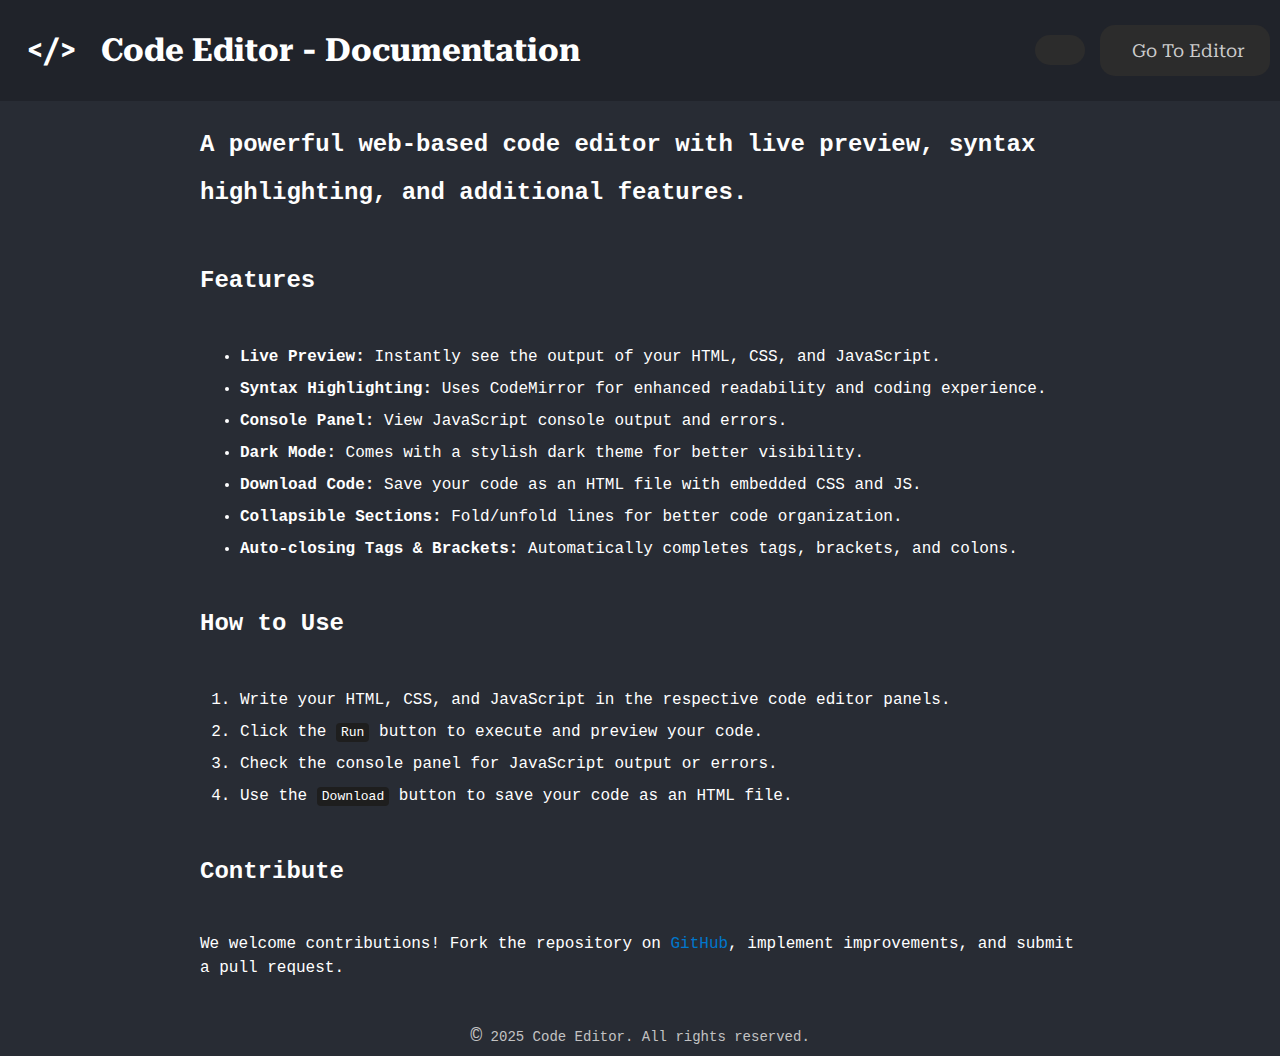
==== docs/index.html @ 1e4c4ba8 "add docs page" ====
<!DOCTYPE html>
<html lang="en">
  <head>
    <meta charset="UTF-8" />
    <meta name="viewport" content="width=device-width, initial-scale=1.0" />
    <meta http-equiv="X-UA-Compatible" content="ie=edge" />
    <title>Document</title>
    <link rel="stylesheet" href="../css_components/root.css" />
    <link rel="stylesheet" href="../style_id_010806.css" />
    <link rel="icon" href="../img_id_010806/favicon.svg" type="image/x-icon" />

    <!-- FLATICON PACK -->
    <link
        rel="stylesheet"
        href="https://cdn-uicons.flaticon.com/2.6.0/uicons-solid-straight/css/uicons-solid-straight.css"
    />
    <link
        rel="stylesheet"
        href="https://cdn-uicons.flaticon.com/2.6.0/uicons-brands/css/uicons-brands.css"
    />
  </head>
  <body>
    <!-- NAVBAR -->
    <nav class="navbar">
      <div class="header">
        <div class="title">
          <h1>&nbsp; &lt;/&gt; &nbsp; Code Editor - Documentation</h1>
        </div>
        <div class="buttons">
          <button onclick="window.open('https://github.com/rakeshkanna-rk/Code-Editor', '_blank')"><i class="fi fi-brands-github"></i></button>
          <button onclick="window.location.href='../'"><i class="fi fi-ss-square-terminal"> </i> Go To Editor</button>
      </div>
    </nav>
    <div class="body-of-docs">
        <h2>A powerful web-based code editor with live preview, syntax highlighting, and additional features.</h2>

        <h2>Features</h2>
        <ul>
            <li><strong>Live Preview:</strong> Instantly see the output of your HTML, CSS, and JavaScript.</li>
            <li><strong>Syntax Highlighting:</strong> Uses CodeMirror for enhanced readability and coding experience.</li>
            <li><strong>Console Panel:</strong> View JavaScript console output and errors.</li>
            <li><strong>Dark Mode:</strong> Comes with a stylish dark theme for better visibility.</li>
            <li><strong>Download Code:</strong> Save your code as an HTML file with embedded CSS and JS.</li>
            <li><strong>Collapsible Sections:</strong> Fold/unfold lines for better code organization.</li>
            <li><strong>Auto-closing Tags & Brackets:</strong> Automatically completes tags, brackets, and colons.</li>
        </ul>

        <h2>How to Use</h2>
        <ol>
            <li>Write your HTML, CSS, and JavaScript in the respective code editor panels.</li>
            <li>Click the <code>Run</code> button to execute and preview your code.</li>
            <li>Check the console panel for JavaScript output or errors.</li>
            <li>Use the <code>Download</code> button to save your code as an HTML file.</li>
        </ol>
        
        <h2>Contribute</h2>
        <p>We welcome contributions! Fork the repository on <a href="https://github.com/rakeshkanna-rk/Code-Editor"><i class="fi fi-brands-github"></i> GitHub</a>, implement improvements, and submit a pull request.</p>
        
        <div class="footer"><span class="copyright">&copy;</span> 2025 Code Editor. All rights reserved.</div>
    </div>
  </body>
</html>
---- css_components/root.css ----
/* ------------------------------------------ */
/*           GLOBAL ROOT STYLES               */
/* ------------------------------------------ */


/* COMPONENTS */
@import url("buttons.css");
@import url("overlay.css");
@import url("navbar.css");
@import url("editor.css");
@import url("docs.css");


:root {
  --editor-font: "PT Mono", monospace;
  --font: "Roboto Serif", serif;
  --bg-color: #2c2c2c;
  --text-color: #fff;
  --text-color-dull: #ccc;
  --hover-bg: #555;
  --H1: 22px;
  --H2: 18px;
  --H3: 14px;
  --padding-larg: 25px;
  --padding-medium: 20px;
  --padding-small: 15px;
}
---- style_id_010806.css ----
/* ------------------------------------------ */
/*              GLOBAL STYLES                 */
/* ------------------------------------------ */


/* FONTS */
@import url("https://fonts.googleapis.com/css2?family=PT+Mono&family=Roboto+Serif:ital,opsz,wght@0,8..144,100..900;1,8..144,100..900&display=swap");
@import url("https://fonts.googleapis.com/css2?family=PT+Mono&family=Roboto+Serif:ital,opsz,wght@0,8..144,100..900;1,8..144,100..900&display=swap");

.flex-box-row {
  display: flex;
  flex-direction: row;
  gap: 10px;
}

body {
  background-color: #282c34;
  color: white;
  margin: 0;
  padding: 0;
  display: flex;
  flex-direction: column;
}

body::-webkit-scrollbar {
  display: none;
}
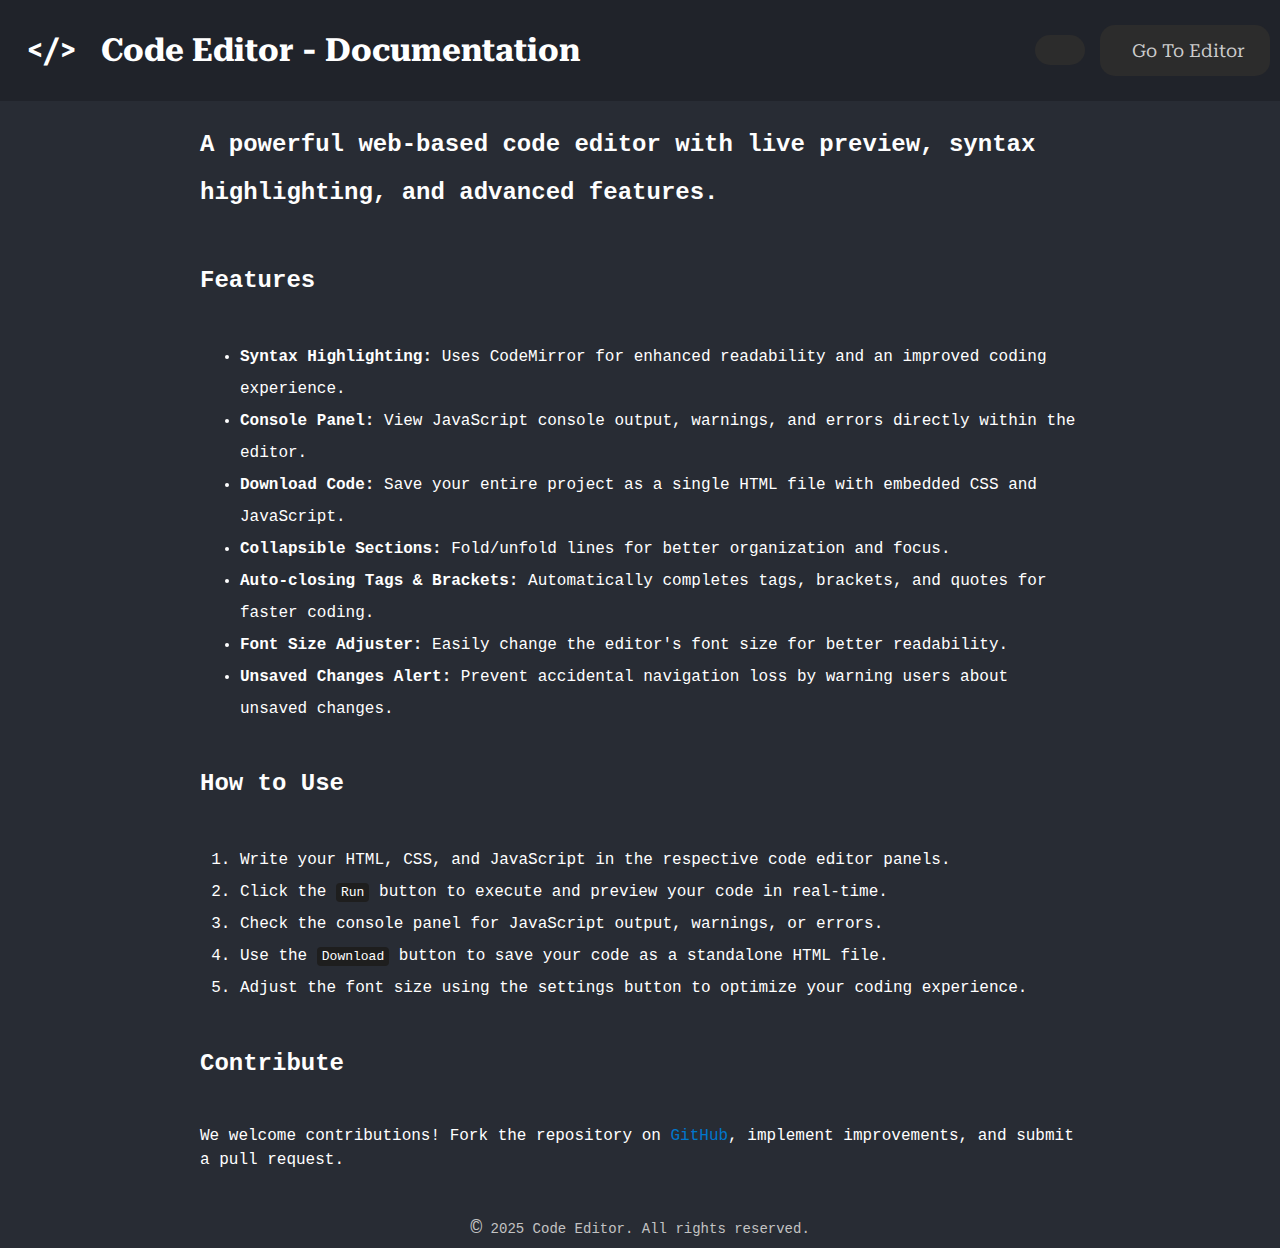
==== commit 806045c7: "updated docs" ====
--- a/docs/index.html
+++ b/docs/index.html
@@ -10,14 +10,8 @@
     <link rel="icon" href="../img_id_010806/favicon.svg" type="image/x-icon" />
 
     <!-- FLATICON PACK -->
-    <link
-        rel="stylesheet"
-        href="https://cdn-uicons.flaticon.com/2.6.0/uicons-solid-straight/css/uicons-solid-straight.css"
-    />
-    <link
-        rel="stylesheet"
-        href="https://cdn-uicons.flaticon.com/2.6.0/uicons-brands/css/uicons-brands.css"
-    />
+    <link rel="stylesheet" href="https://cdn-uicons.flaticon.com/2.6.0/uicons-solid-straight/css/uicons-solid-straight.css"/>
+    <link rel="stylesheet" href="https://cdn-uicons.flaticon.com/2.6.0/uicons-brands/css/uicons-brands.css"/>
   </head>
   <body>
     <!-- NAVBAR -->
@@ -32,31 +26,33 @@
       </div>
     </nav>
     <div class="body-of-docs">
-        <h2>A powerful web-based code editor with live preview, syntax highlighting, and additional features.</h2>
+      <h2>A powerful web-based code editor with live preview, syntax highlighting, and advanced features.</h2>
 
-        <h2>Features</h2>
-        <ul>
-            <li><strong>Live Preview:</strong> Instantly see the output of your HTML, CSS, and JavaScript.</li>
-            <li><strong>Syntax Highlighting:</strong> Uses CodeMirror for enhanced readability and coding experience.</li>
-            <li><strong>Console Panel:</strong> View JavaScript console output and errors.</li>
-            <li><strong>Dark Mode:</strong> Comes with a stylish dark theme for better visibility.</li>
-            <li><strong>Download Code:</strong> Save your code as an HTML file with embedded CSS and JS.</li>
-            <li><strong>Collapsible Sections:</strong> Fold/unfold lines for better code organization.</li>
-            <li><strong>Auto-closing Tags & Brackets:</strong> Automatically completes tags, brackets, and colons.</li>
-        </ul>
-
-        <h2>How to Use</h2>
-        <ol>
-            <li>Write your HTML, CSS, and JavaScript in the respective code editor panels.</li>
-            <li>Click the <code>Run</code> button to execute and preview your code.</li>
-            <li>Check the console panel for JavaScript output or errors.</li>
-            <li>Use the <code>Download</code> button to save your code as an HTML file.</li>
-        </ol>
-        
-        <h2>Contribute</h2>
-        <p>We welcome contributions! Fork the repository on <a href="https://github.com/rakeshkanna-rk/Code-Editor"><i class="fi fi-brands-github"></i> GitHub</a>, implement improvements, and submit a pull request.</p>
-        
-        <div class="footer"><span class="copyright">&copy;</span> 2025 Code Editor. All rights reserved.</div>
+      <h2>Features</h2>
+      <ul>
+          <li><strong>Syntax Highlighting:</strong> Uses CodeMirror for enhanced readability and an improved coding experience.</li>
+          <li><strong>Console Panel:</strong> View JavaScript console output, warnings, and errors directly within the editor.</li>
+          <li><strong>Download Code:</strong> Save your entire project as a single HTML file with embedded CSS and JavaScript.</li>
+          <li><strong>Collapsible Sections:</strong> Fold/unfold lines for better organization and focus.</li>
+          <li><strong>Auto-closing Tags & Brackets:</strong> Automatically completes tags, brackets, and quotes for faster coding.</li>
+          <li><strong>Font Size Adjuster:</strong> Easily change the editor's font size for better readability.</li>
+          <li><strong>Unsaved Changes Alert:</strong> Prevent accidental navigation loss by warning users about unsaved changes.</li>
+      </ul>
+      
+      <h2>How to Use</h2>
+      <ol>
+          <li>Write your HTML, CSS, and JavaScript in the respective code editor panels.</li>
+          <li>Click the <code>Run</code> button to execute and preview your code in real-time.</li>
+          <li>Check the console panel for JavaScript output, warnings, or errors.</li>
+          <li>Use the <code>Download</code> button to save your code as a standalone HTML file.</li>
+          <li>Adjust the font size using the settings button to optimize your coding experience.</li>
+      </ol>
+      
+      <h2>Contribute</h2>
+      <p>We welcome contributions! Fork the repository on <a href="https://github.com/rakeshkanna-rk/Code-Editor"><i class="fi fi-brands-github"></i> GitHub</a>, implement improvements, and submit a pull request.</p>
+      
+      <div class="footer"><span class="copyright">&copy;</span> 2025 Code Editor. All rights reserved.</div>
+      
     </div>
   </body>
 </html>
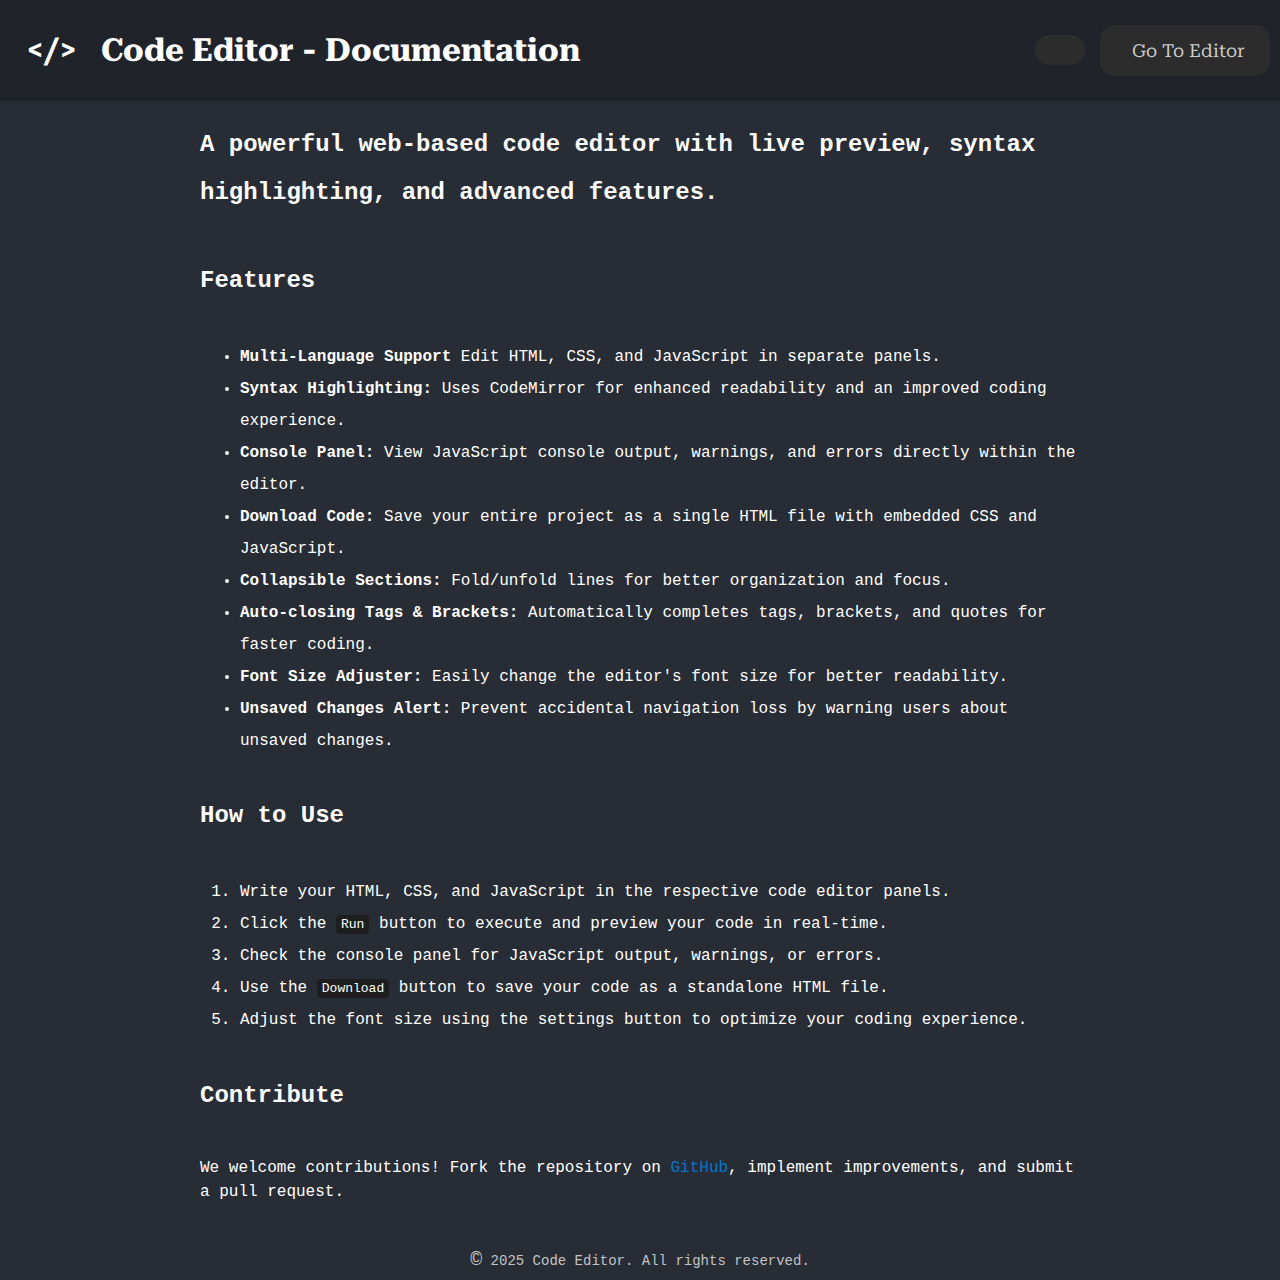
==== commit 53e2403a: "updated screenshots" ====
--- a/docs/index.html
+++ b/docs/index.html
@@ -30,6 +30,7 @@
 
       <h2>Features</h2>
       <ul>
+          <li><strong>Multi-Language Support</strong> Edit HTML, CSS, and JavaScript in separate panels.</li>
           <li><strong>Syntax Highlighting:</strong> Uses CodeMirror for enhanced readability and an improved coding experience.</li>
           <li><strong>Console Panel:</strong> View JavaScript console output, warnings, and errors directly within the editor.</li>
           <li><strong>Download Code:</strong> Save your entire project as a single HTML file with embedded CSS and JavaScript.</li>
